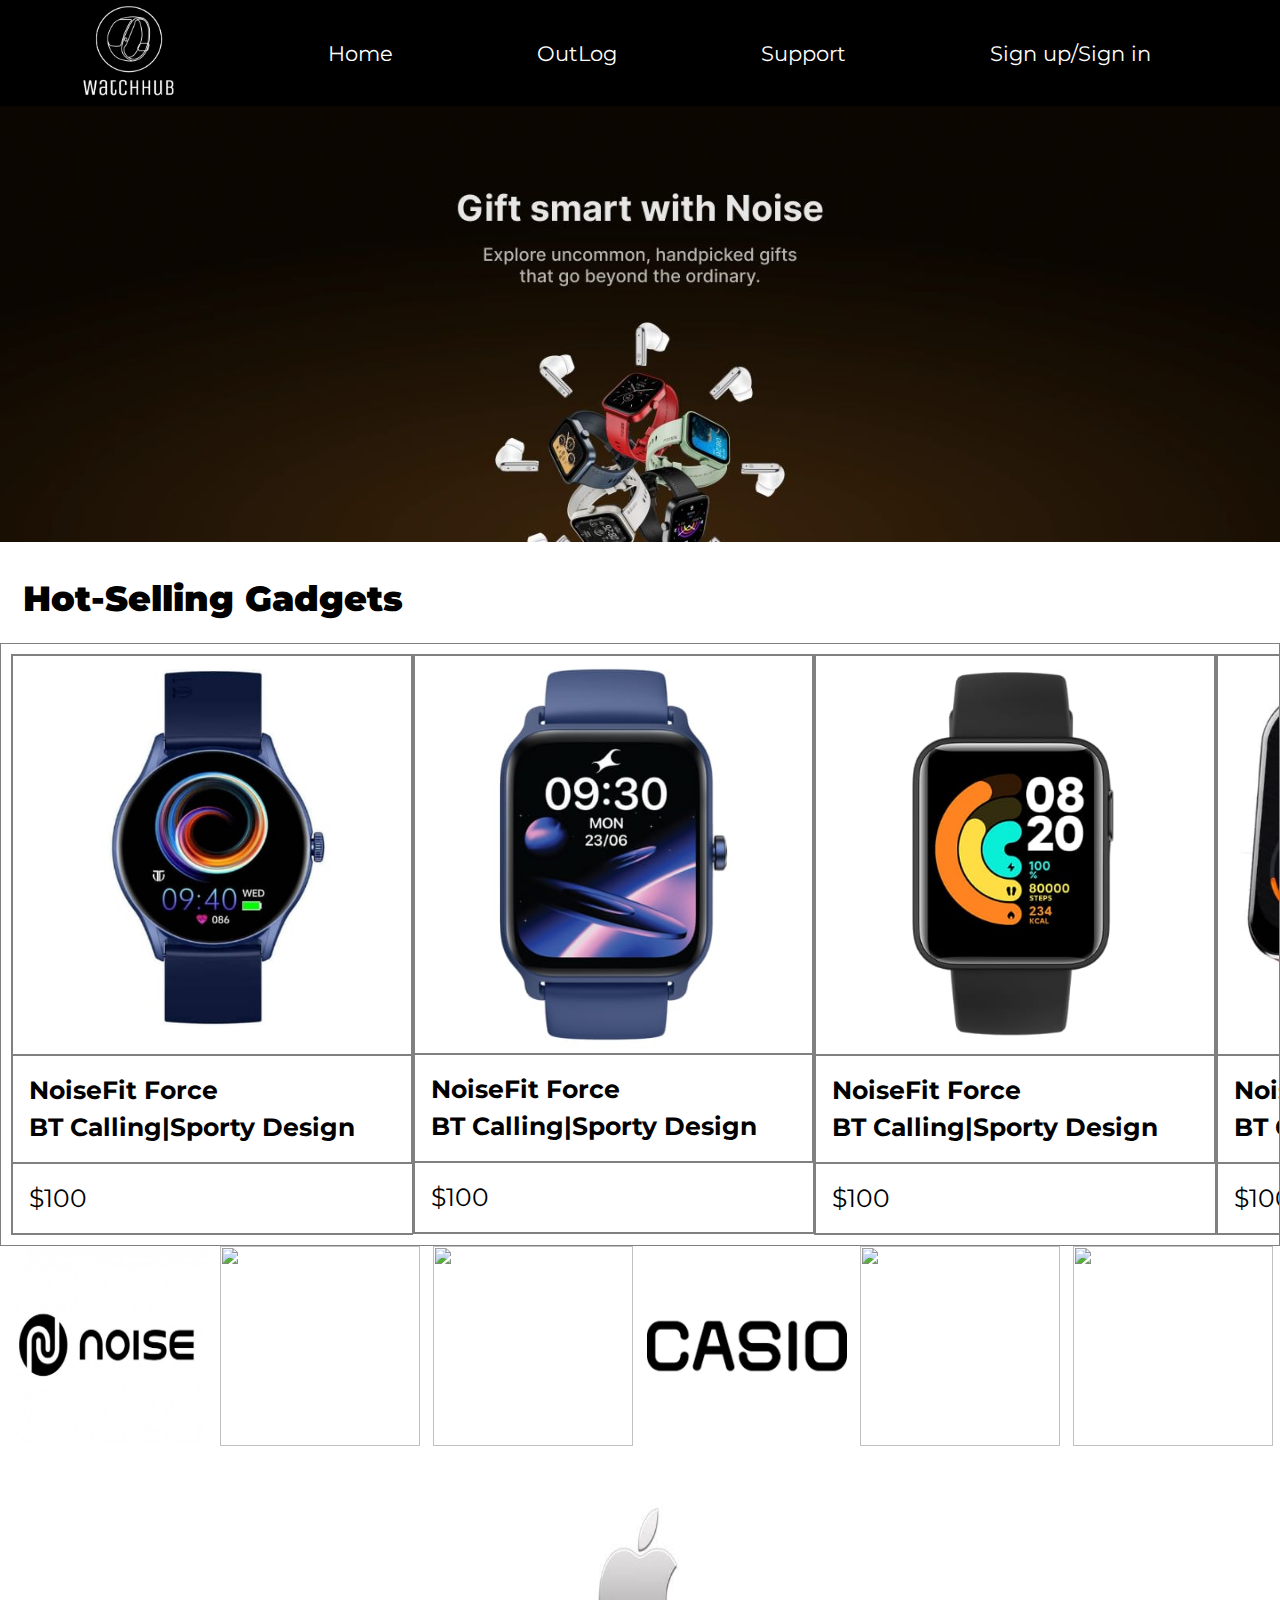
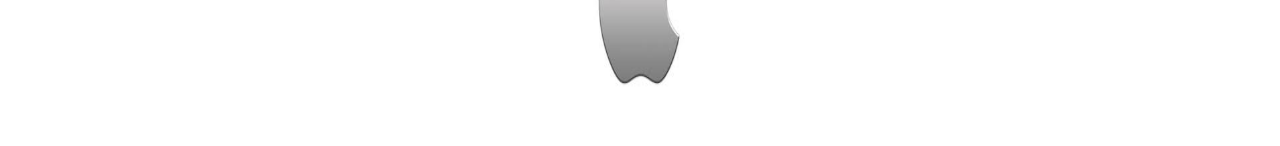
==== index.html @ 700406b1 "nav updated" ====
<!DOCTYPE html>
<html lang="en">

<head>
    <meta charset="UTF-8">
    <meta name="viewport" content="width=device-width, initial-scale=1.0">
    <title>WATCHHUB</title>
    <link rel="stylesheet" href="hub.css">
    <link rel="preconnect" href="https://fonts.googleapis.com">
    <link rel="preconnect" href="https://fonts.gstatic.com" crossorigin>
    <link href="https://fonts.googleapis.com/css2?family=Archivo+Black&family=Montserrat:wght@300&display=swap"
        rel="stylesheet">
    <link rel="preconnect" href="https://fonts.googleapis.com">
    <link rel="preconnect" href="https://fonts.gstatic.com" crossorigin>
    <link href="https://fonts.googleapis.com/css2?family=Archivo+Black&family=Montserrat:wght@300&display=swap"
        rel="stylesheet">
</head>

<body>
    <nav id="navbar">
        <div id="logo">
            <img src="logo.PNG" alt="">
        </div>
        <ul>
            <li class="item"><a href="">Home</a></li>
            <li class="item"><a href="">OutLog</a></li>
            <li class="item"><a href="">Support</a></li>
            <li class="item"><a href="">Sign up/Sign in</a></li>
        </ul>
    </nav>


    <div class="slides">
        <img src="slider3.jpg" alt="">
        <img src="slider1.jpg" alt="">
        <img src="slider2.jpg" alt="">
        <img src="slider4.jpg" alt="">
        <img src="slider5.jpeg" alt="">
    </div>
    <div class="heading">
        <strong>Hot-Selling Gadgets</strong>
    </div>

    <div class="grid">
        <div class="items">
            <img src="P1.jpeg" alt="">

            <div class="p">
                <h6 class="title">
                    NoiseFit Force <br>
                    BT Calling|Sporty Design </h6>
                <p class="price">
                    $100
                </p>

            </div>
        </div>

        <div class="items">
            <img src="P2.jpeg" alt="">
            <div class="p">
                <h6 class="title">
                    NoiseFit Force <br>
                    BT Calling|Sporty Design </h6>
                <p class="price">
                    $100
                </p>
            </div>
        </div>
        <div class="items">
            <img src="P3.jpeg" alt="">
            <div class="p">
                <h6 class="title">
                    NoiseFit Force <br>
                    BT Calling|Sporty Design </h6>
                <p class="price">
                    $100
                </p>
            </div>
        </div>
        <div class="items">
            <img src="P4.jpeg" alt="">
            <div class="p">
                <h6 class="title">
                    NoiseFit Force <br>
                    BT Calling|Sporty Design </h6>
                <p class="price">
                    $100
                </p>
            </div>
        </div>
        <div class="items">
            <img src="P5.jpeg" alt="">
            <div class="p">
                <h6 class="title">
                    NoiseFit Force <br>
                    BT Calling|Sporty Design </h6>
                <p class="price">
                    $100
                </p>
            </div>
        </div>
        <div class="items">
            <img src="P6.jpeg" alt="">
            <div class="p">
                <h6 class="title">
                    NoiseFit Force <br>
                    BT Calling|Sporty Design </h6>
                <p class="price">
                    $100
                </p>
            </div>
        </div>
        <div class="items">
            <img src="P7.jpeg" alt="">
            <div class="p">
                <h6 class="title">
                    NoiseFit Force <br>
                    BT Calling|Sporty Design </h6>
                <p class="price">
                    $100
                </p>
            </div>
        </div>
    </div>
    <!-- <div class="biblo">
        <img src="https://zeevector.com/wp-content/uploads/2021/02/Titan-Logo-PNG.png" alt="">
        <img src="https://cdn.freebiesupply.com/images/large/2x/apple-logo-transparent.png" alt="">
        <img src="https://upload.wikimedia.org/wikipedia/commons/b/b2/Fastrack_logo.png" alt="">
    </div> -->

    <div class="logo">
        <div class="company" id="logo1">  
            <img src="noise.png" alt="">
        </div>

        <div class="company" id="logo2">
            <img src="https://marksmendaily.com/wp-content/uploads/2023/02/Abhishek-MPL-3.png" alt="">
        </div>

        <div class="company" id="logo3">
            <img src="https://download.logo.wine/logo/Redmi/Redmi-Logo.wine.png" alt="">
        </div>

        <div class="company" id="logo4">
            <img src="casio.png" alt="">
        </div>

        <div class="company" id="logo5">
            <img src="https://download.logo.wine/logo/Redmi/Redmi-Logo.wine.png" alt="">
        </div>

        <div class="company" id="logo6">
            <img src="" alt="">
        </div>

        <div class="company" id="logo7">
            <img src="apple.jpeg" alt="">
        </div>

    </div>

    <!-- <div class="pro">
        <p>NoiseFit Force</p>
        <p>NoiseFit Force</p>
        <p>NoiseFit Force</p>
        <p>NoiseFit Force</p>
        <p>NoiseFit Force</p>
        <p>NoiseFit Force</p>
        <p>NoiseFit Force</p>
    </div> -->

    <script>
        let slideIndex = 0;
        const slides = document.querySelectorAll('.slides img');
        const totalSlides = slides.length;

        function showSlides() {
            slides.forEach((slide) => {
                slide.style.display = 'none';
            });
            slides[slideIndex].style.display = 'block';
        }

        function nextSlide() {
            if (slideIndex === totalSlides - 1) {
                slideIndex = 0;
            } else {
                slideIndex++;
            }
            showSlides();
        }
        showSlides(); // Show the first slide initially

        // Automatic slideshow
        setInterval(nextSlide, 5000); // Change slide every 5 seconds

    </script>
</body>

</html>
---- hub.css ----
* {
    margin: 0;
    padding: 0;
    font-family: 'Archivo Black', sans-serif;
    font-family: 'Montserrat', sans-serif;
    font-weight: large;
}

#navbar {
    display: flex;
    align-items: center;
}

#logo {
    margin: 0px 70px;
}

#logo img {
    height: 102px;
    margin: 0px 1px;
    /* filter: invert(); */
}

#navbar {
    position: relative;
    transform: translateX(-50% -50%);
}

#navbar ul {
    display: flex;
}

#navbar::before {
    content: " ";
    background-color: black;
    position: absolute;
    height: 100%;
    width: 100%;
    z-index: -1;
    /* opacity: 0.9; */

}

#navbar ul li {
    list-style: none;
    font-size: 1.3rem;
}

#navbar ul li a {
    position: relative;
    display: block;
    color: white;
    padding: 9px 72px;
    /* border-radius: 20px; */
    text-decoration: none;
}

#navbar ul li a:hover {
    /* background-color: white;
    color: black; */
    color: rgb(255, 255, 0);
    transition: 0.9s;
}

#navbar ul li a:after {
    content: '';
    position: absolute;
    left: 50%;
    bottom: 0;
    transform: translateX(-50%) scaleX(0);
    -webkit-transform: translateX(-50%) scaleX(0);
    -webkit-transform-origin: 50% 50%;
    transform-origin: 50% 50%;
    width: 100%;
    height: 2px;
    background-color: rgba(255, 255, 255, 0.9);
    -webkit-transition: transform 250ms;
    transition: transform 250ms;
}

#navbar ul li a:hover:after {
    -webkit-transform: translateX(-50%) scaleX(1);
    transform: translateX(-50%) scaleX(1);
}

.slider {
    display: flex;
}

/* .slider img {
    height: 100%;
    width: 100%;
} */
.slider::before {
    content: " ";
    position: absolute;
    z-index: -1;
    opacity: 0.5;
}

.slides img {
    width: 100%;
    height: 100%;
}

.grid {
    border: 1px solid gray;
    display: grid;
    align-items: center;
    grid-auto-flow: column;
    /* grid-auto-rows: 25%; */
    /* grid-template-columns: unset;
    grid-template-rows: unset; */
    overflow: scroll;
    grid-template-columns: 402px 401px 402px 402px 401px 402px 402px;
    /* background-color: rgb(251 242 242); */
    /* gap: 50px 100px; */
    padding: 10px;
}

.items {
    border: 1px solid gray;
    display: flex;
    flex-direction: column;

}

.items img {
    border: 1px solid gray;
}

.heading {
    font-family: 'Archivo Black', sans-serif;
    font-size: 35px;
    font-weight: 700;
    /* border: 1px solid gray; */
    padding: 23px;
    margin-top: 12px;
}

.title {
    font-weight: bolder;
    font-size: 25px;
    padding: 16px;
    border: 1px solid gray;
}

.price {
    width: 100%;
    border: 1px solid gray;
    padding: 16px;
}

.p {
    position: relative;
    font-weight: 600px;
    font-size: 25px;
    line-height: 37px;
    color: rgb(0, 0, 0);
    text-overflow: ellipsis;
    overflow: hidden;
    margin: 0px;
    width: 100%;

}

.company {
    height: 200px;
    width: 200px;
 

}

.logo {
    flex-wrap: wrap;
    height: 500px;
    display: flex;
    justify-content: space-around;
}
.company img{
   height: 200px;
   width: 200px;
}

/* #logo1 {
    background-image: url('noise.png');
}

#logo2 {
    background-image: url('https://marksmendaily.com/wp-content/uploads/2023/02/Abhishek-MPL-3.png');
}

#logo3 {
    background-image: url("https://download.logo.wine/logo/Redmi/Redmi-Logo.wine.png");
}

#logo4 {
    background-image: url("https://download.logo.wine/logo/Redmi/Redmi-Logo.wine.png");
}

#logo5 {
    background-image: url("https://download.logo.wine/logo/Redmi/Redmi-Logo.wine.png");
}

#logo6 {
    background-image: url("https://download.logo.wine/logo/Redmi/Redmi-Logo.wine.png");
}

#logo7 {
    background-image: url("https://download.logo.wine/logo/Redmi/Redmi-Logo.wine.png");
}

#logo1,#logo2,#logo3,#logo4,#logo5,#logo6,#logo7{
    background-size: cover;
    
} */
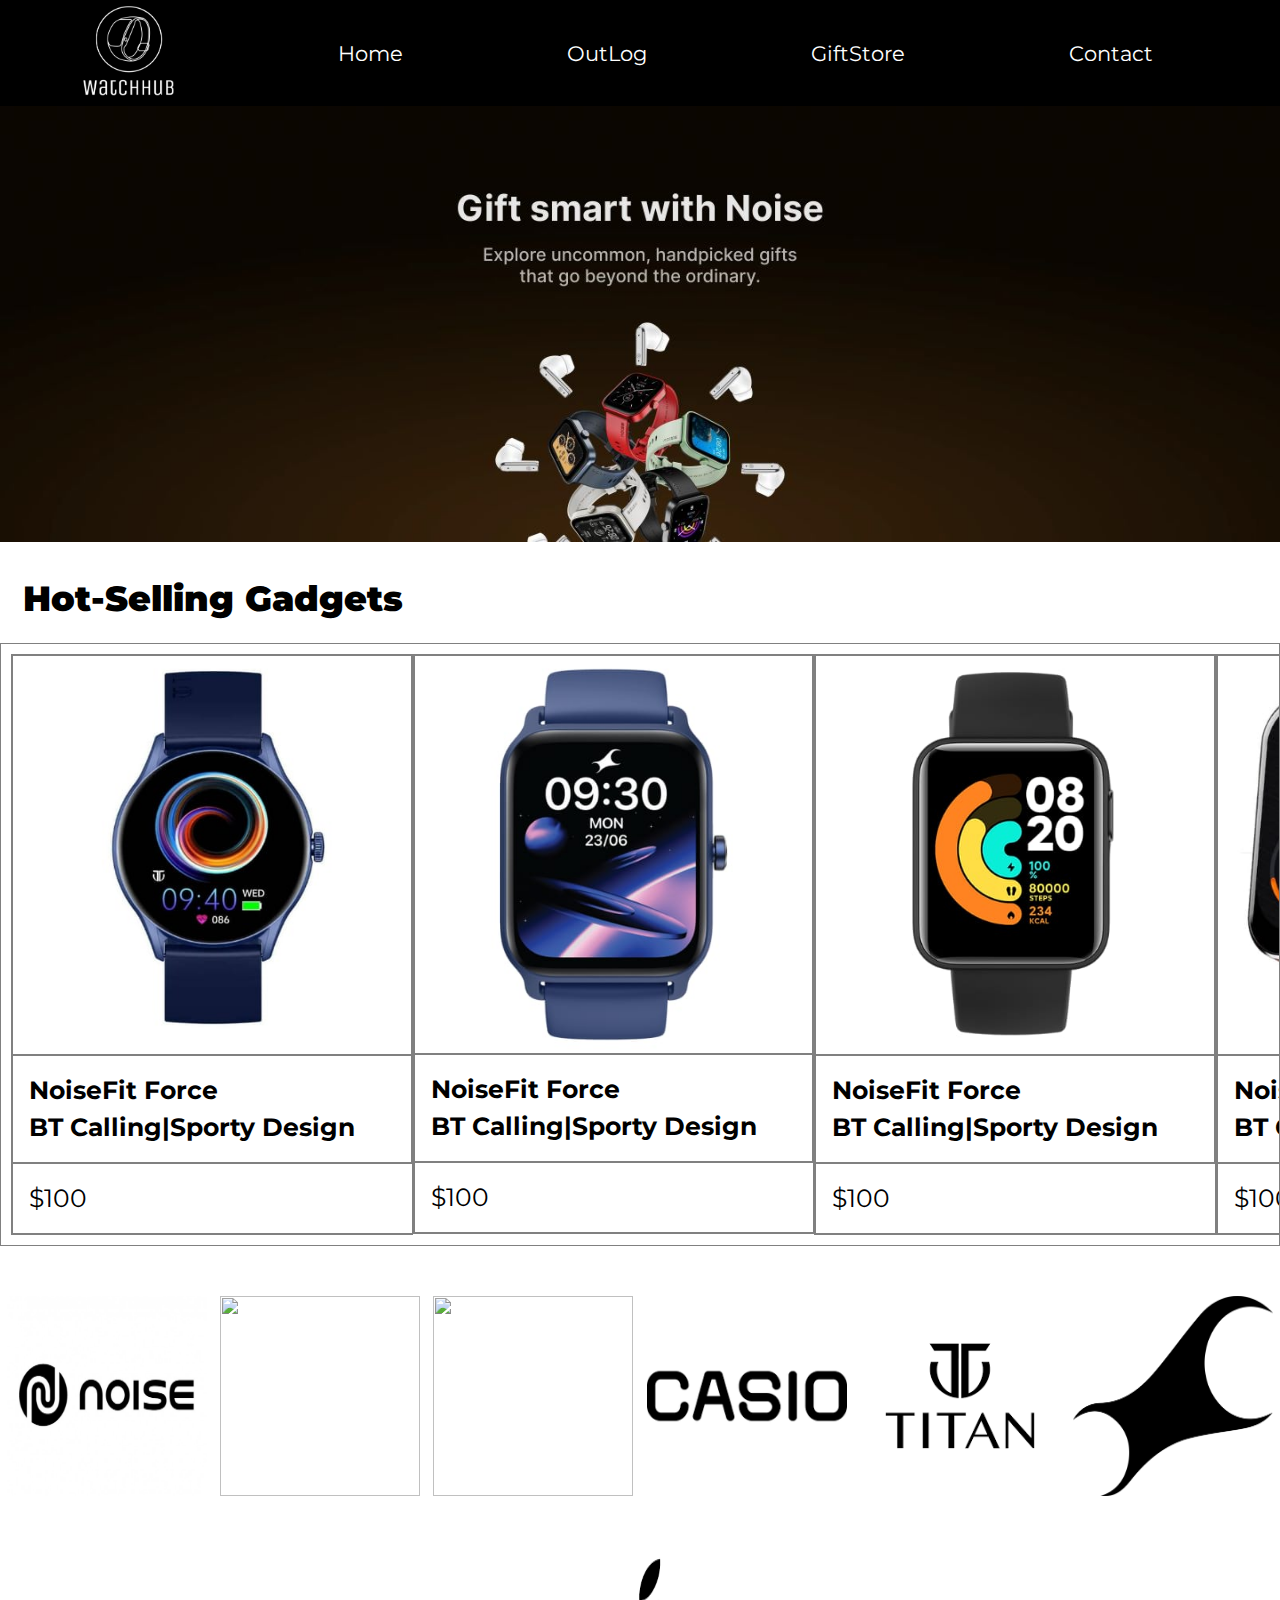
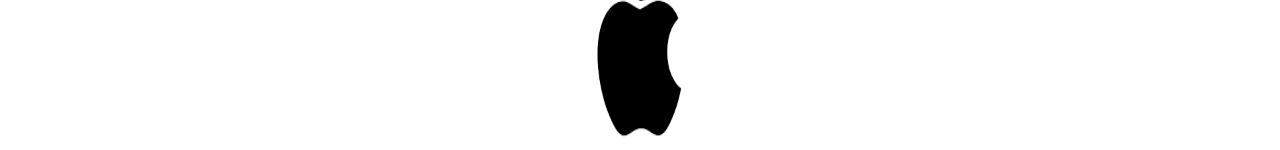
==== commit 69bd76eb: "hidden the scroller" ====
--- a/index.html
+++ b/index.html
@@ -24,8 +24,9 @@
         <ul>
             <li class="item"><a href="">Home</a></li>
             <li class="item"><a href="">OutLog</a></li>
-            <li class="item"><a href="">Support</a></li>
-            <li class="item"><a href="">Sign up/Sign in</a></li>
+            <li class="item"><a href="">GiftStore</a></li>
+            <li class="item"><a href="">Contact</a></li>
+            <li class="item"><a href="">Service</a></li>
         </ul>
     </nav>
 
@@ -147,15 +148,15 @@
         </div>
 
         <div class="company" id="logo5">
-            <img src="https://download.logo.wine/logo/Redmi/Redmi-Logo.wine.png" alt="">
+            <img src="TITAN.png" alt="">
         </div>
 
         <div class="company" id="logo6">
-            <img src="" alt="">
+            <img src="fastrack.png" alt="">
         </div>
 
         <div class="company" id="logo7">
-            <img src="apple.jpeg" alt="">
+            <img src="apple.png" alt="">
         </div>
 
     </div>
--- a/hub.css
+++ b/hub.css
@@ -50,8 +50,8 @@
     position: relative;
     display: block;
     color: white;
-    padding: 9px 72px;
-    /* border-radius: 20px; */
+    padding: 9px 82px;
+    border-radius: 20px;
     text-decoration: none;
 }
 
@@ -117,6 +117,9 @@
     /* gap: 50px 100px; */
     padding: 10px;
 }
+.grid::-webkit-scrollbar {
+    display: none;
+}
 
 .items {
     border: 1px solid gray;
@@ -167,7 +170,7 @@
 .company {
     height: 200px;
     width: 200px;
- 
+    margin-top: 50px;
 
 }
 
@@ -181,7 +184,10 @@
    height: 200px;
    width: 200px;
 }
-
+/* #logo6{
+    width: 50px;
+    height: 50px;
+} */
 /* #logo1 {
     background-image: url('noise.png');
 }
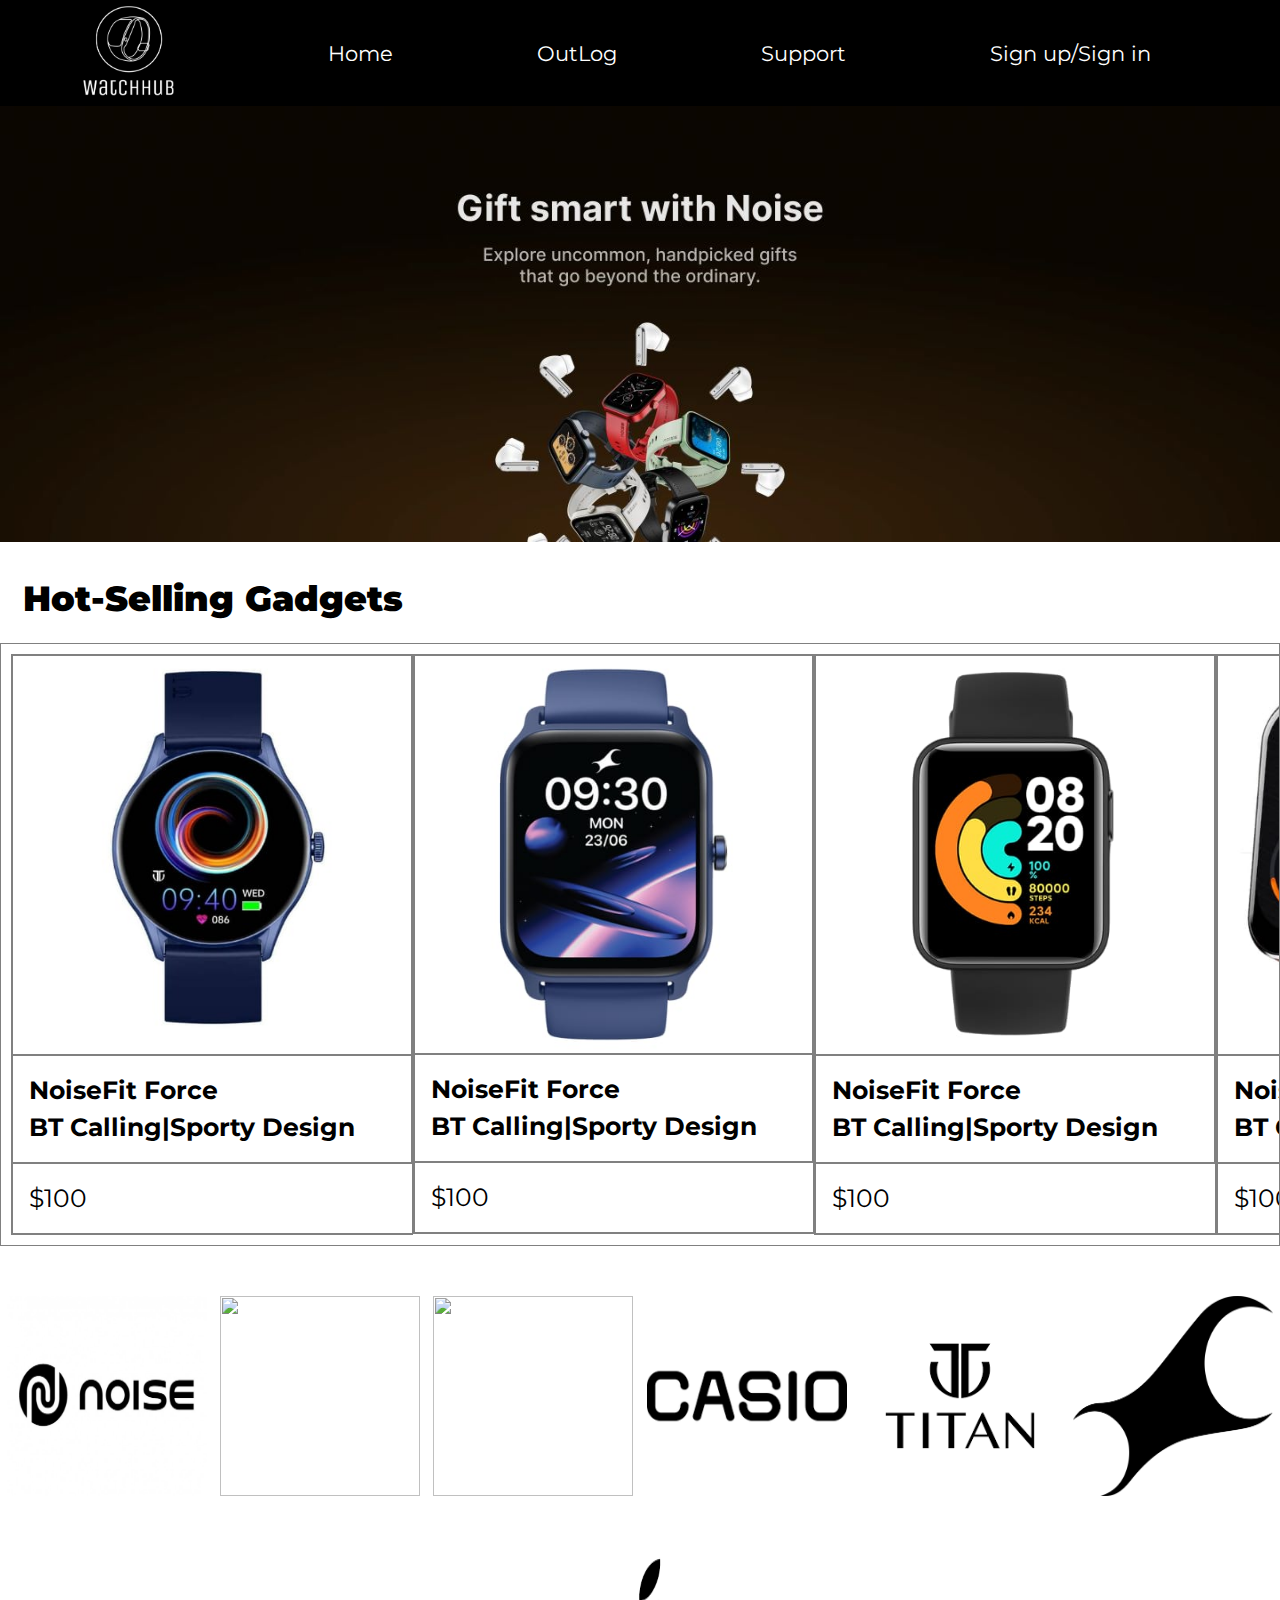
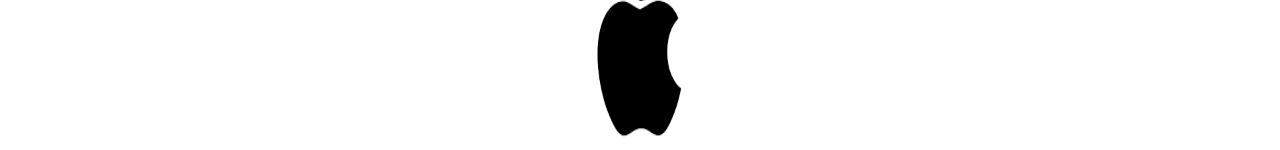
==== commit 621a123f: "Merge branch 'main' of https://github.com/shr1vani/watchub" ====
--- a/index.html
+++ b/index.html
@@ -24,9 +24,8 @@
         <ul>
             <li class="item"><a href="">Home</a></li>
             <li class="item"><a href="">OutLog</a></li>
-            <li class="item"><a href="">GiftStore</a></li>
-            <li class="item"><a href="">Contact</a></li>
-            <li class="item"><a href="">Service</a></li>
+            <li class="item"><a href="">Support</a></li>
+            <li class="item"><a href="">Sign up/Sign in</a></li>
         </ul>
     </nav>
 
--- a/hub.css
+++ b/hub.css
@@ -50,8 +50,8 @@
     position: relative;
     display: block;
     color: white;
-    padding: 9px 82px;
-    border-radius: 20px;
+    padding: 9px 72px;
+    /* border-radius: 20px; */
     text-decoration: none;
 }
 
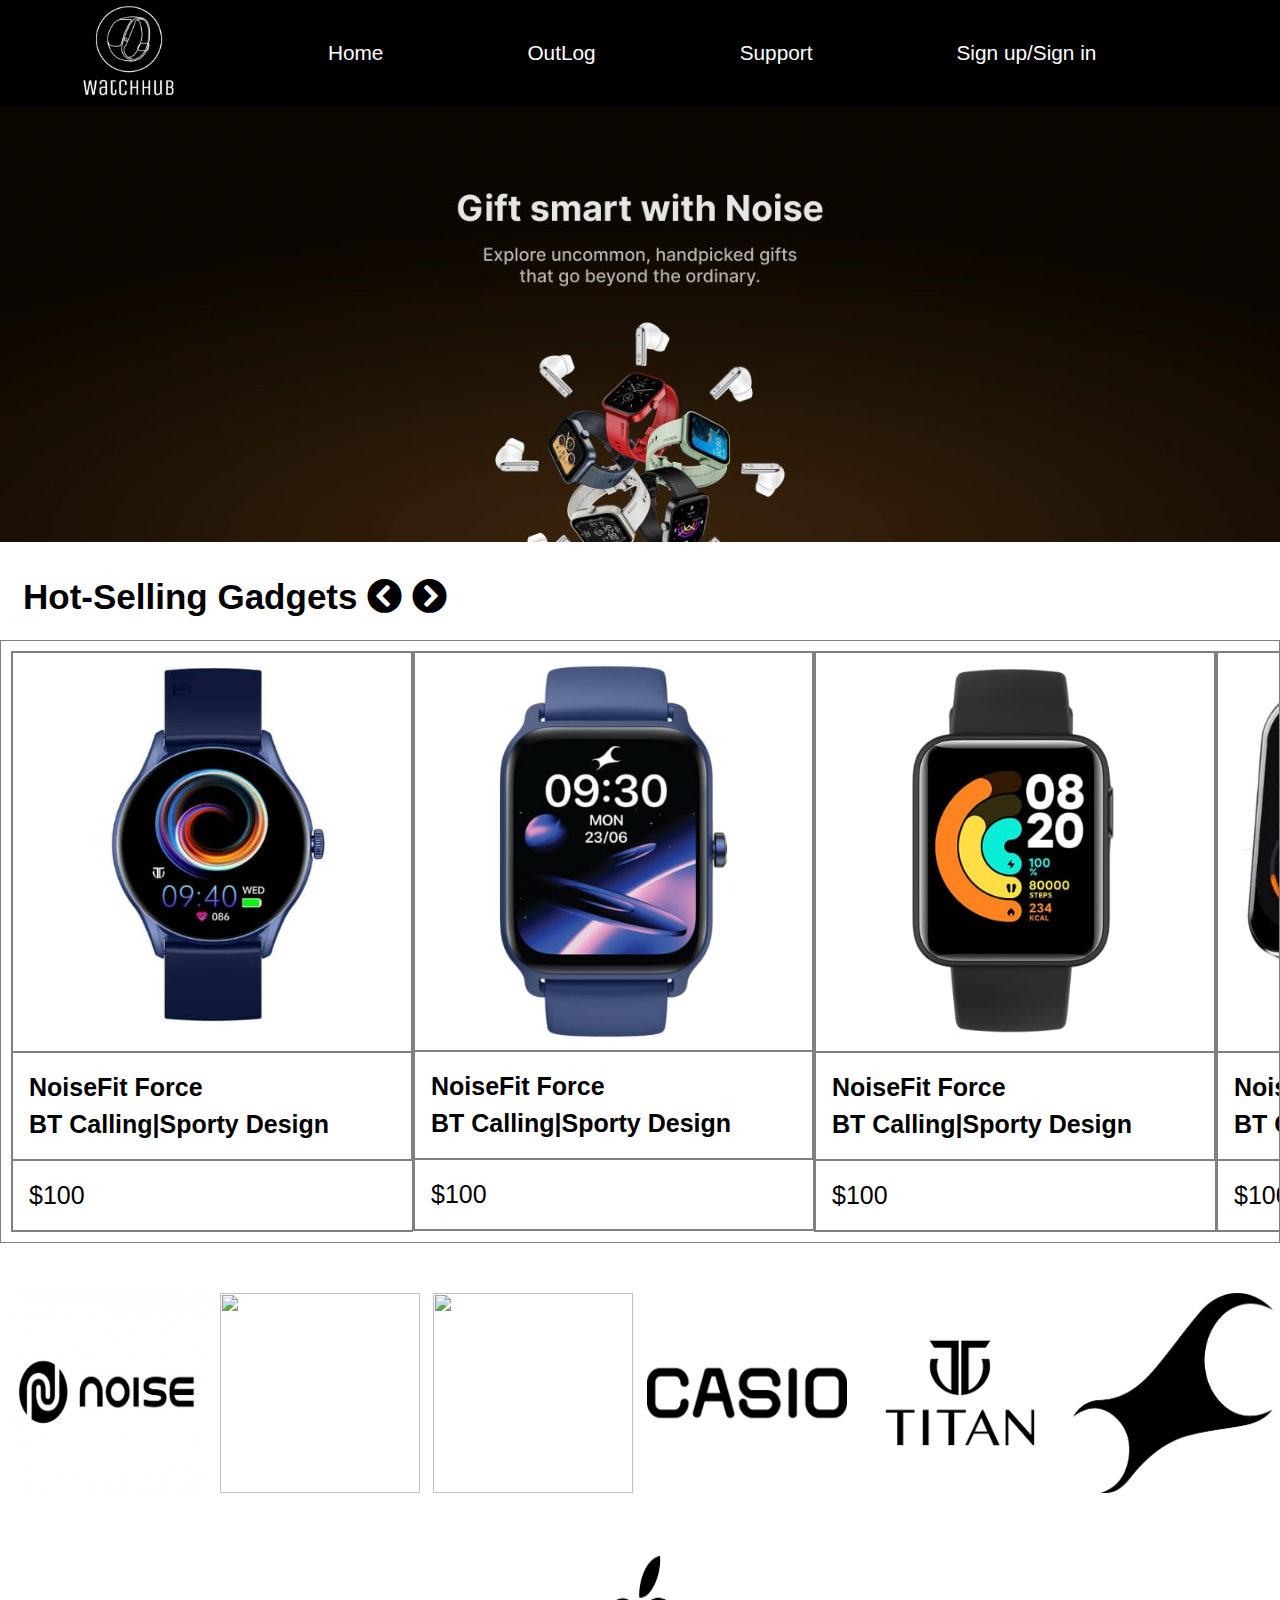
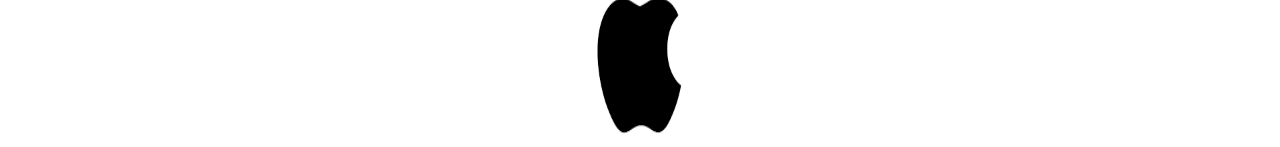
==== commit 9cbbef5b: "button scroll" ====
--- a/index.html
+++ b/index.html
@@ -6,14 +6,7 @@
     <meta name="viewport" content="width=device-width, initial-scale=1.0">
     <title>WATCHHUB</title>
     <link rel="stylesheet" href="hub.css">
-    <link rel="preconnect" href="https://fonts.googleapis.com">
-    <link rel="preconnect" href="https://fonts.gstatic.com" crossorigin>
-    <link href="https://fonts.googleapis.com/css2?family=Archivo+Black&family=Montserrat:wght@300&display=swap"
-        rel="stylesheet">
-    <link rel="preconnect" href="https://fonts.googleapis.com">
-    <link rel="preconnect" href="https://fonts.gstatic.com" crossorigin>
-    <link href="https://fonts.googleapis.com/css2?family=Archivo+Black&family=Montserrat:wght@300&display=swap"
-        rel="stylesheet">
+        <link rel="stylesheet" href="https://cdnjs.cloudflare.com/ajax/libs/font-awesome/5.15.1/css/all.min.css">
 </head>
 
 <body>
@@ -39,9 +32,12 @@
     </div>
     <div class="heading">
         <strong>Hot-Selling Gadgets</strong>
-    </div>
-
-    <div class="grid">
+        <i class="fas fa-chevron-circle-left" onmousedown="fun1()"></i>
+        <!-- <img src="https://www.freeiconspng.com/thumbs/arrow-icon/arrow-icon--myiconfinder-23.png" alt=""> -->
+        <i class="fas fa-chevron-circle-right" onmousedown="fun2()"></i>
+    </div>
+
+    <div class="grid" id="scroll" style="overflow: scroll;">
         <div class="items">
             <img src="P1.jpeg" alt="">
 
@@ -131,11 +127,16 @@
 
     <div class="logo">
         <div class="company" id="logo1">  
-            <img src="noise.png" alt="">
+           
+            <a href="https://www.gonoise.com">
+                <img src="noise.png" alt="">
+            </a>
         </div>
 
         <div class="company" id="logo2">
+            <a href="http://">
             <img src="https://marksmendaily.com/wp-content/uploads/2023/02/Abhishek-MPL-3.png" alt="">
+        </a>
         </div>
 
         <div class="company" id="logo3">
@@ -194,7 +195,14 @@
 
         // Automatic slideshow
         setInterval(nextSlide, 5000); // Change slide every 5 seconds
-
+       
+        function fun1(){
+            document.getElementById('scroll').scrollLeft-=300;
+        }
+
+        function fun2(){
+            document.getElementById('scroll').scrollLeft+=300;
+        }
     </script>
 </body>
 
--- a/hub.css
+++ b/hub.css
@@ -6,11 +6,6 @@
     font-weight: large;
 }
 
-#navbar {
-    display: flex;
-    align-items: center;
-}
-
 #logo {
     margin: 0px 70px;
 }
@@ -22,7 +17,11 @@
 }
 
 #navbar {
-    position: relative;
+    display: flex;
+    align-items: center;
+    position: sticky;
+    top: 0px;
+    z-index: 1;
     transform: translateX(-50% -50%);
 }
 
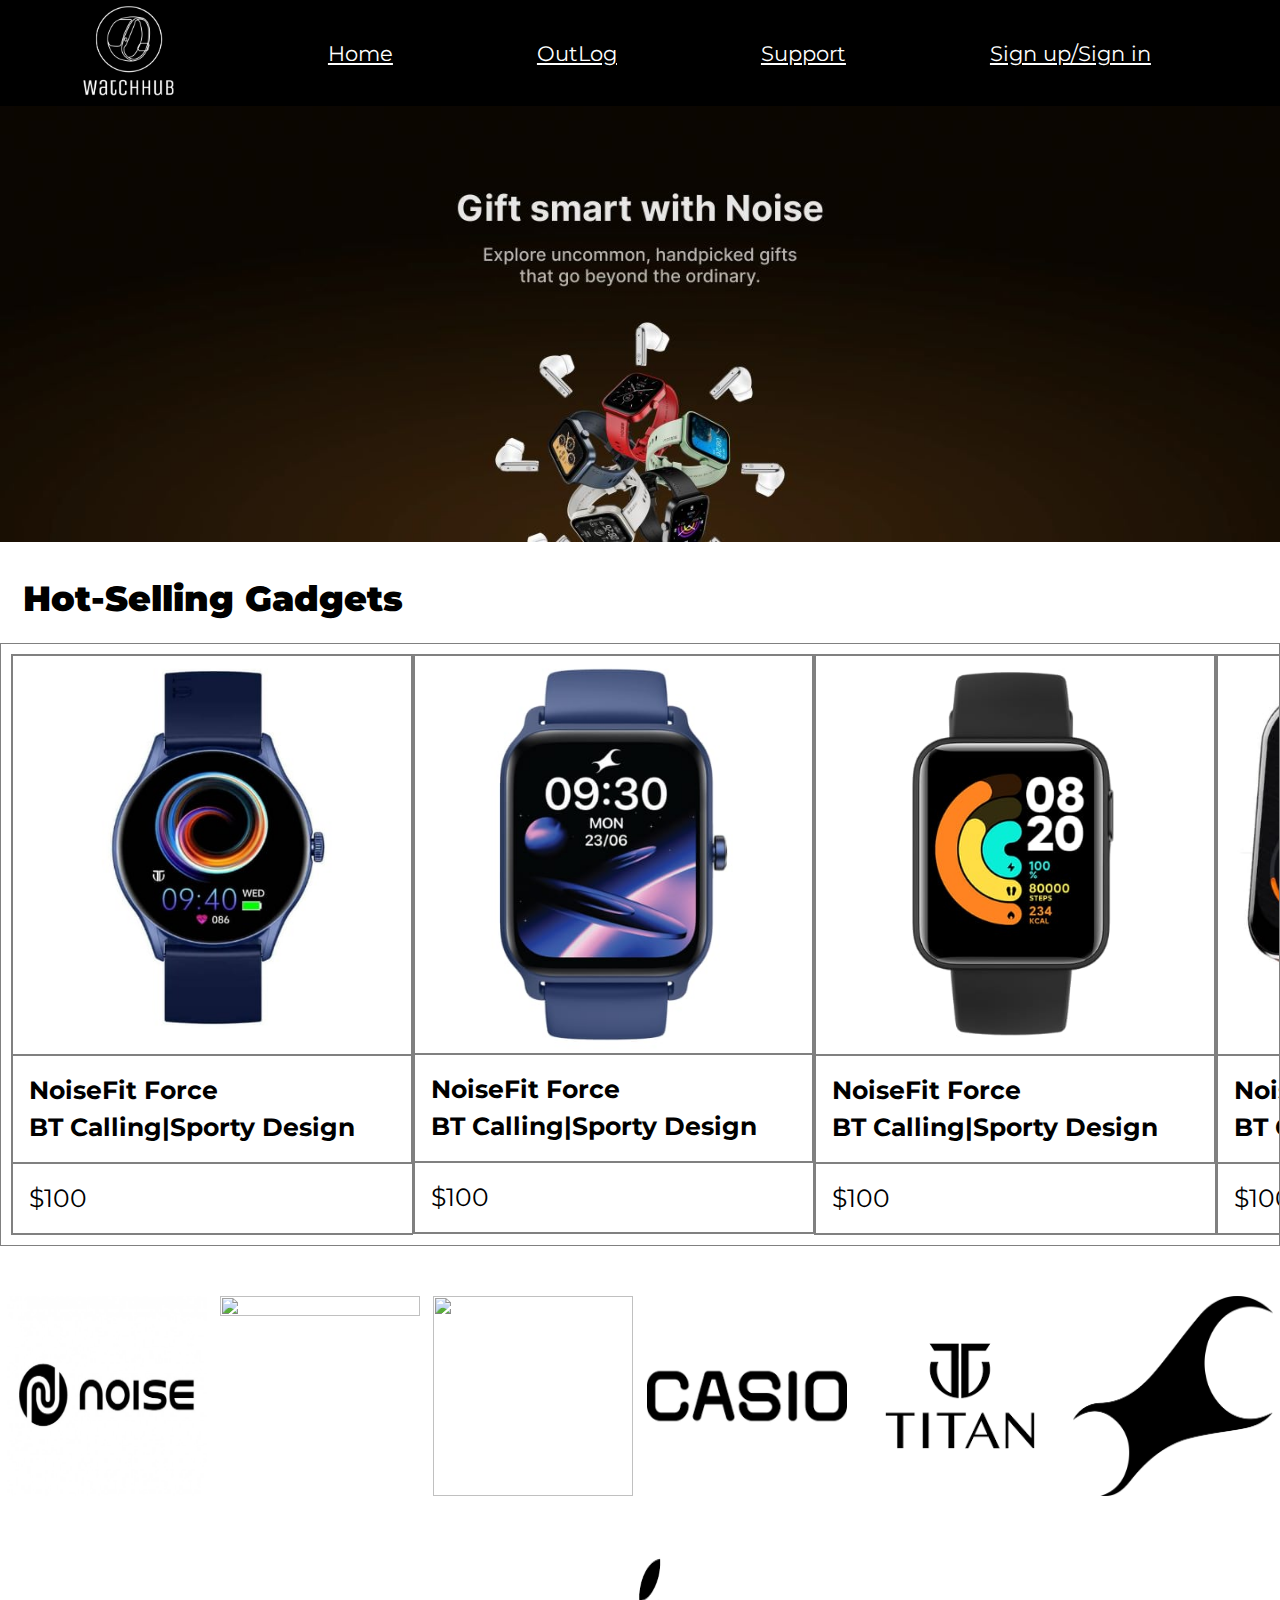
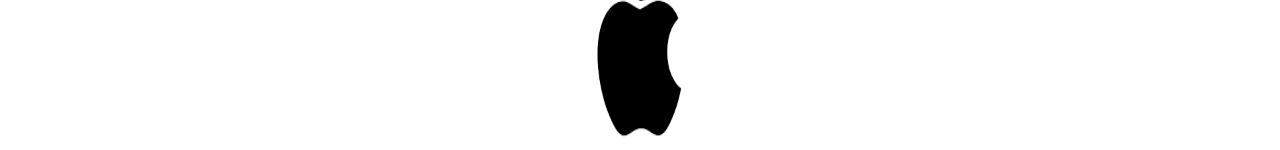
==== commit 5bc88701: "support added" ====
--- a/index.html
+++ b/index.html
@@ -6,7 +6,14 @@
     <meta name="viewport" content="width=device-width, initial-scale=1.0">
     <title>WATCHHUB</title>
     <link rel="stylesheet" href="hub.css">
-        <link rel="stylesheet" href="https://cdnjs.cloudflare.com/ajax/libs/font-awesome/5.15.1/css/all.min.css">
+    <link rel="preconnect" href="https://fonts.googleapis.com">
+    <link rel="preconnect" href="https://fonts.gstatic.com" crossorigin>
+    <link href="https://fonts.googleapis.com/css2?family=Archivo+Black&family=Montserrat:wght@300&display=swap"
+        rel="stylesheet">
+    <link rel="preconnect" href="https://fonts.googleapis.com">
+    <link rel="preconnect" href="https://fonts.gstatic.com" crossorigin>
+    <link href="https://fonts.googleapis.com/css2?family=Archivo+Black&family=Montserrat:wght@300&display=swap"
+        rel="stylesheet">
 </head>
 
 <body>
@@ -17,7 +24,7 @@
         <ul>
             <li class="item"><a href="">Home</a></li>
             <li class="item"><a href="">OutLog</a></li>
-            <li class="item"><a href="">Support</a></li>
+            <li class="item"><a href="support.html">Support</a></li>
             <li class="item"><a href="">Sign up/Sign in</a></li>
         </ul>
     </nav>
@@ -32,12 +39,9 @@
     </div>
     <div class="heading">
         <strong>Hot-Selling Gadgets</strong>
-        <i class="fas fa-chevron-circle-left" onmousedown="fun1()"></i>
-        <!-- <img src="https://www.freeiconspng.com/thumbs/arrow-icon/arrow-icon--myiconfinder-23.png" alt=""> -->
-        <i class="fas fa-chevron-circle-right" onmousedown="fun2()"></i>
-    </div>
-
-    <div class="grid" id="scroll" style="overflow: scroll;">
+    </div>
+
+    <div class="grid">
         <div class="items">
             <img src="P1.jpeg" alt="">
 
@@ -127,16 +131,11 @@
 
     <div class="logo">
         <div class="company" id="logo1">  
-           
-            <a href="https://www.gonoise.com">
-                <img src="noise.png" alt="">
-            </a>
+            <img src="noise.png" alt="">
         </div>
 
         <div class="company" id="logo2">
-            <a href="http://">
             <img src="https://marksmendaily.com/wp-content/uploads/2023/02/Abhishek-MPL-3.png" alt="">
-        </a>
         </div>
 
         <div class="company" id="logo3">
@@ -160,6 +159,7 @@
         </div>
 
     </div>
+    
 
     <!-- <div class="pro">
         <p>NoiseFit Force</p>
@@ -195,14 +195,7 @@
 
         // Automatic slideshow
         setInterval(nextSlide, 5000); // Change slide every 5 seconds
-       
-        function fun1(){
-            document.getElementById('scroll').scrollLeft-=300;
-        }
-
-        function fun2(){
-            document.getElementById('scroll').scrollLeft+=300;
-        }
+
     </script>
 </body>
 
--- a/hub.css
+++ b/hub.css
@@ -6,6 +6,11 @@
     font-weight: large;
 }
 
+#navbar {
+    display: flex;
+    align-items: center;
+}
+
 #logo {
     margin: 0px 70px;
 }
@@ -17,11 +22,7 @@
 }
 
 #navbar {
-    display: flex;
-    align-items: center;
-    position: sticky;
-    top: 0px;
-    z-index: 1;
+    position: relative;
     transform: translateX(-50% -50%);
 }
 
@@ -50,8 +51,7 @@
     display: block;
     color: white;
     padding: 9px 72px;
-    /* border-radius: 20px; */
-    text-decoration: none;
+    
 }
 
 #navbar ul li a:hover {
@@ -175,13 +175,28 @@
 
 .logo {
     flex-wrap: wrap;
-    height: 500px;
+    height: 200px;
     display: flex;
     justify-content: space-around;
+    
+}
+#logo2{
+   
+    height: fit-content;
+    
 }
 .company img{
-   height: 200px;
-   width: 200px;
+   height: inherit;
+   width: inherit;
+}
+.support_features{
+    display: flex;
+    align-items: center;
+justify-content: space-around;
+}
+.items_of_support{
+    border:2px solid black;
+    flex-direction: column;
 }
 /* #logo6{
     width: 50px;
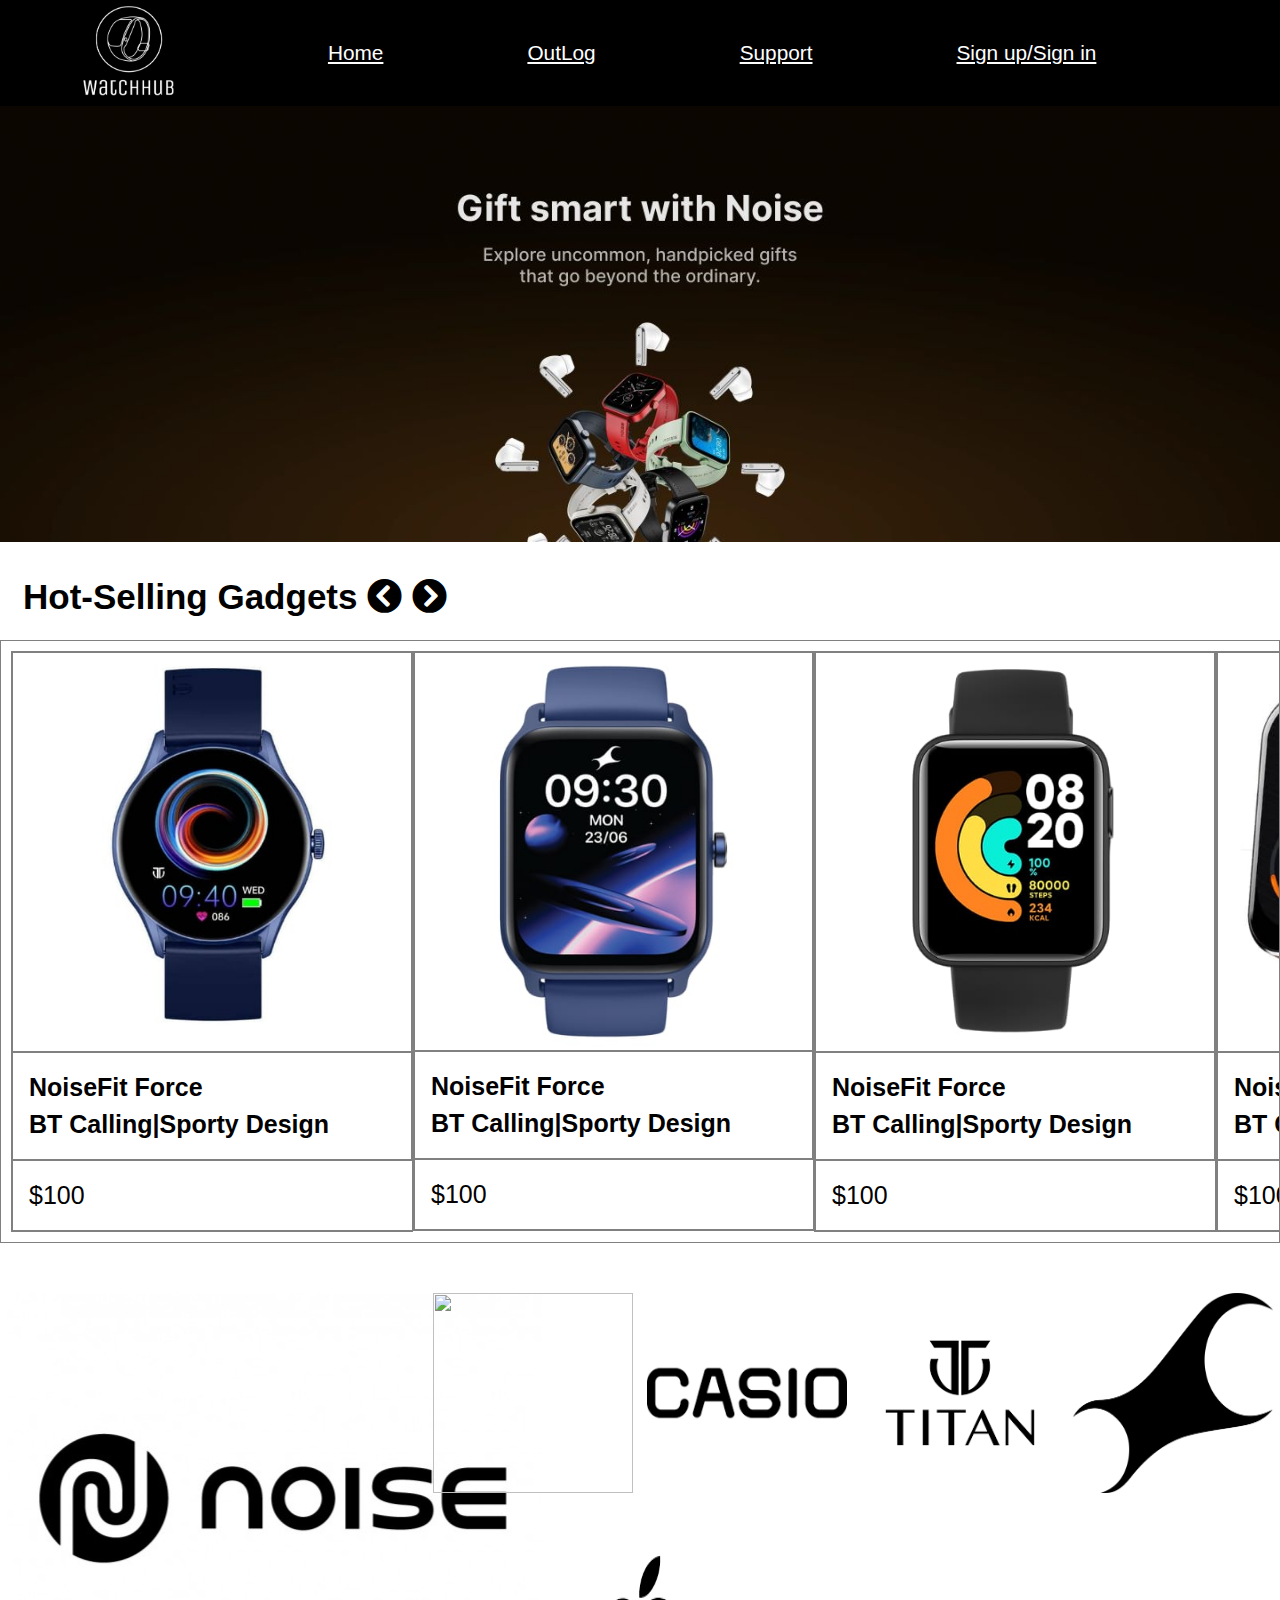
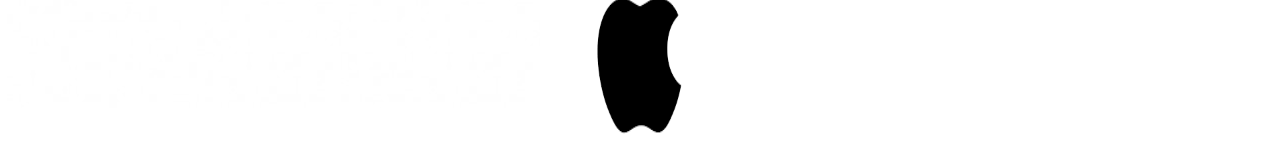
==== commit 5afcc945: "Merge branch 'main' of https://github.com/shr1vani/watchub" ====
--- a/index.html
+++ b/index.html
@@ -6,14 +6,7 @@
     <meta name="viewport" content="width=device-width, initial-scale=1.0">
     <title>WATCHHUB</title>
     <link rel="stylesheet" href="hub.css">
-    <link rel="preconnect" href="https://fonts.googleapis.com">
-    <link rel="preconnect" href="https://fonts.gstatic.com" crossorigin>
-    <link href="https://fonts.googleapis.com/css2?family=Archivo+Black&family=Montserrat:wght@300&display=swap"
-        rel="stylesheet">
-    <link rel="preconnect" href="https://fonts.googleapis.com">
-    <link rel="preconnect" href="https://fonts.gstatic.com" crossorigin>
-    <link href="https://fonts.googleapis.com/css2?family=Archivo+Black&family=Montserrat:wght@300&display=swap"
-        rel="stylesheet">
+        <link rel="stylesheet" href="https://cdnjs.cloudflare.com/ajax/libs/font-awesome/5.15.1/css/all.min.css">
 </head>
 
 <body>
@@ -39,9 +32,12 @@
     </div>
     <div class="heading">
         <strong>Hot-Selling Gadgets</strong>
-    </div>
-
-    <div class="grid">
+        <i class="fas fa-chevron-circle-left" onmousedown="fun1()"></i>
+        <!-- <img src="https://www.freeiconspng.com/thumbs/arrow-icon/arrow-icon--myiconfinder-23.png" alt=""> -->
+        <i class="fas fa-chevron-circle-right" onmousedown="fun2()"></i>
+    </div>
+
+    <div class="grid" id="scroll" style="overflow: scroll;">
         <div class="items">
             <img src="P1.jpeg" alt="">
 
@@ -131,11 +127,16 @@
 
     <div class="logo">
         <div class="company" id="logo1">  
-            <img src="noise.png" alt="">
+           
+            <a href="https://www.gonoise.com">
+                <img src="noise.png" alt="">
+            </a>
         </div>
 
         <div class="company" id="logo2">
+            <a href="http://">
             <img src="https://marksmendaily.com/wp-content/uploads/2023/02/Abhishek-MPL-3.png" alt="">
+        </a>
         </div>
 
         <div class="company" id="logo3">
@@ -195,7 +196,14 @@
 
         // Automatic slideshow
         setInterval(nextSlide, 5000); // Change slide every 5 seconds
-
+       
+        function fun1(){
+            document.getElementById('scroll').scrollLeft-=300;
+        }
+
+        function fun2(){
+            document.getElementById('scroll').scrollLeft+=300;
+        }
     </script>
 </body>
 
--- a/hub.css
+++ b/hub.css
@@ -6,11 +6,6 @@
     font-weight: large;
 }
 
-#navbar {
-    display: flex;
-    align-items: center;
-}
-
 #logo {
     margin: 0px 70px;
 }
@@ -22,7 +17,11 @@
 }
 
 #navbar {
-    position: relative;
+    display: flex;
+    align-items: center;
+    position: sticky;
+    top: 0px;
+    z-index: 1;
     transform: translateX(-50% -50%);
 }
 
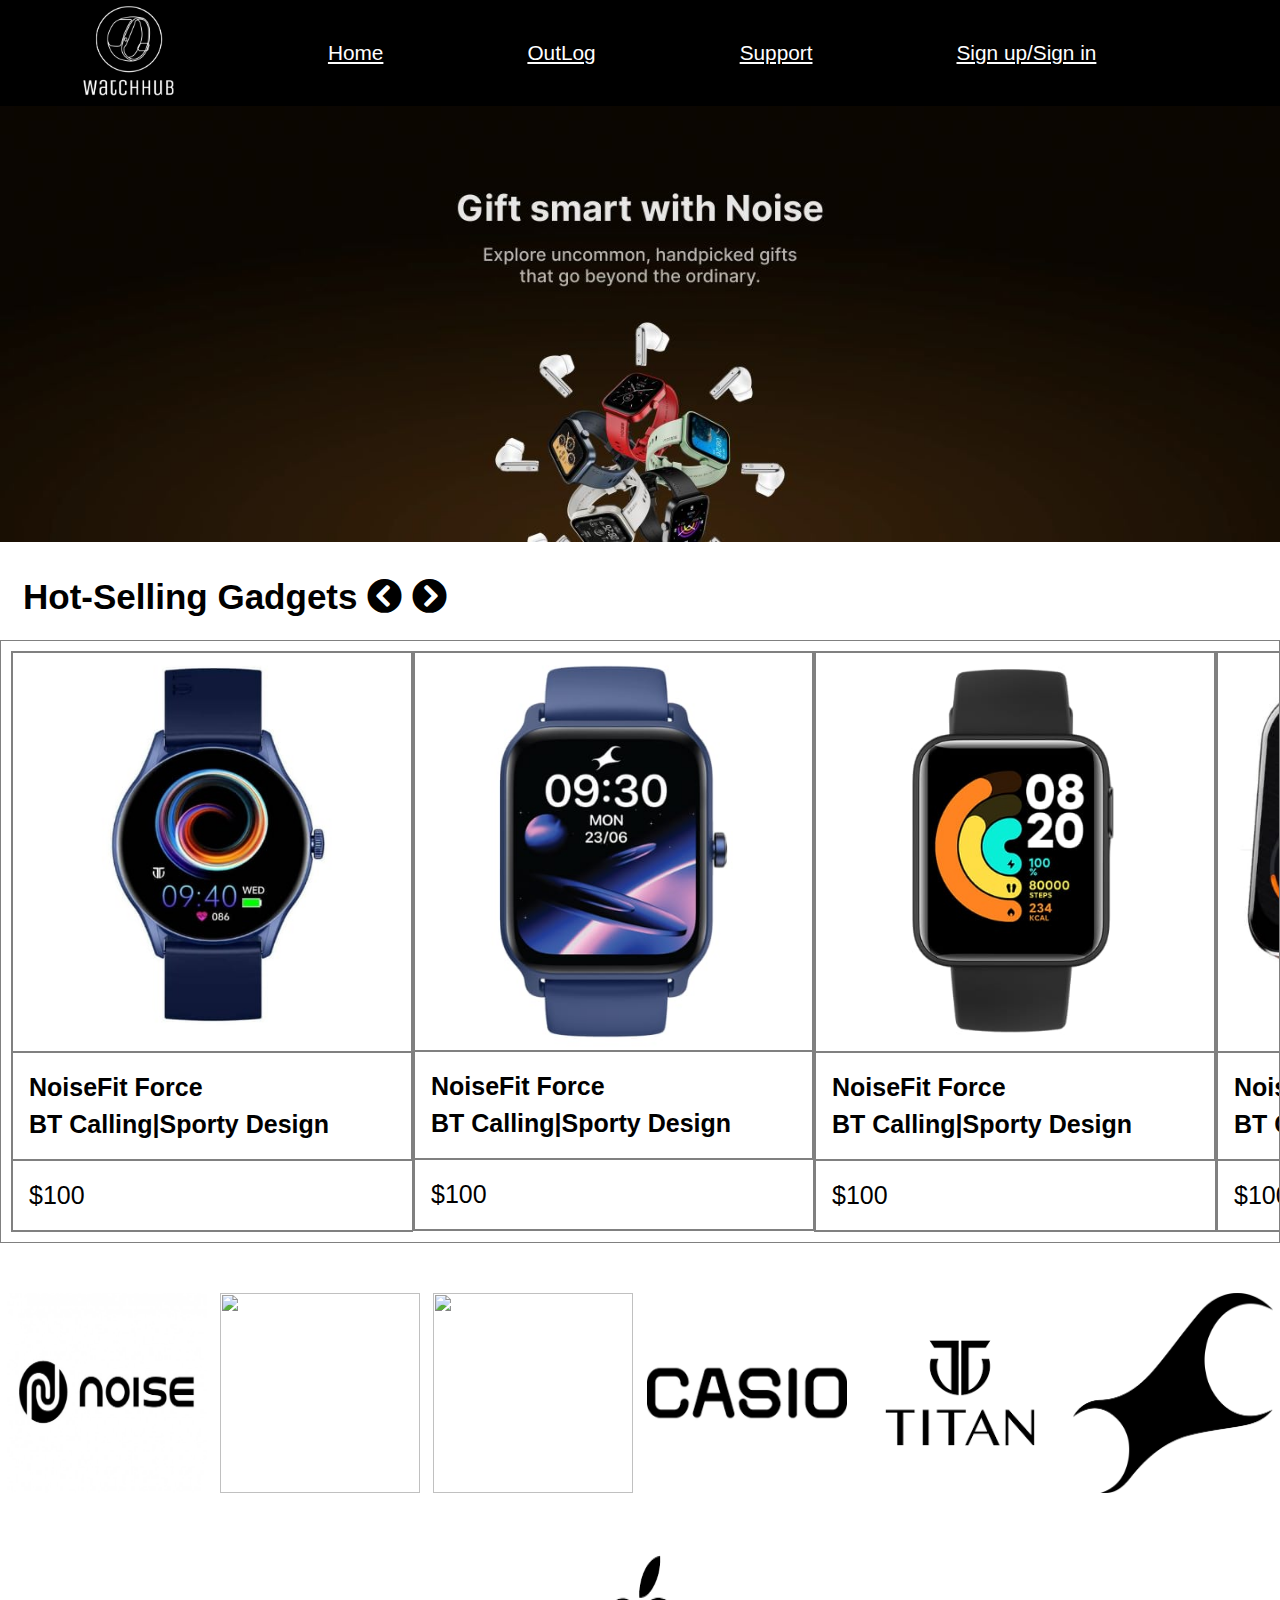
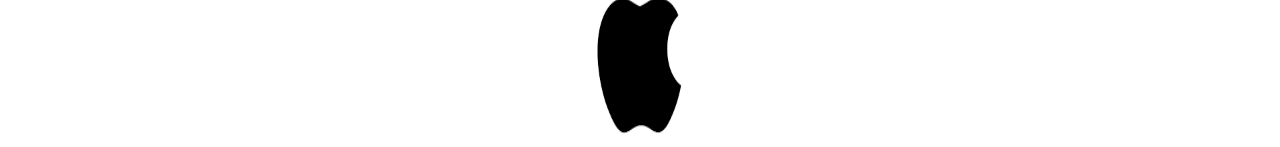
==== commit 54dc2f2b: "images shifted to orginal place" ====
--- a/index.html
+++ b/index.html
@@ -119,24 +119,19 @@
             </div>
         </div>
     </div>
-    <!-- <div class="biblo">
-        <img src="https://zeevector.com/wp-content/uploads/2021/02/Titan-Logo-PNG.png" alt="">
-        <img src="https://cdn.freebiesupply.com/images/large/2x/apple-logo-transparent.png" alt="">
-        <img src="https://upload.wikimedia.org/wikipedia/commons/b/b2/Fastrack_logo.png" alt="">
-    </div> -->
 
     <div class="logo">
         <div class="company" id="logo1">  
            
-            <a href="https://www.gonoise.com">
+            <!-- <a href="https://www.gonoise.com"> -->
                 <img src="noise.png" alt="">
-            </a>
+            <!-- </a> -->
         </div>
 
         <div class="company" id="logo2">
-            <a href="http://">
+            <!-- <a href="http://"> -->
             <img src="https://marksmendaily.com/wp-content/uploads/2023/02/Abhishek-MPL-3.png" alt="">
-        </a>
+        <!-- </a> -->
         </div>
 
         <div class="company" id="logo3">
--- a/hub.css
+++ b/hub.css
@@ -179,11 +179,11 @@
     justify-content: space-around;
     
 }
-#logo2{
+/* #logo2{
    
     height: fit-content;
     
-}
+} */
 .company img{
    height: inherit;
    width: inherit;
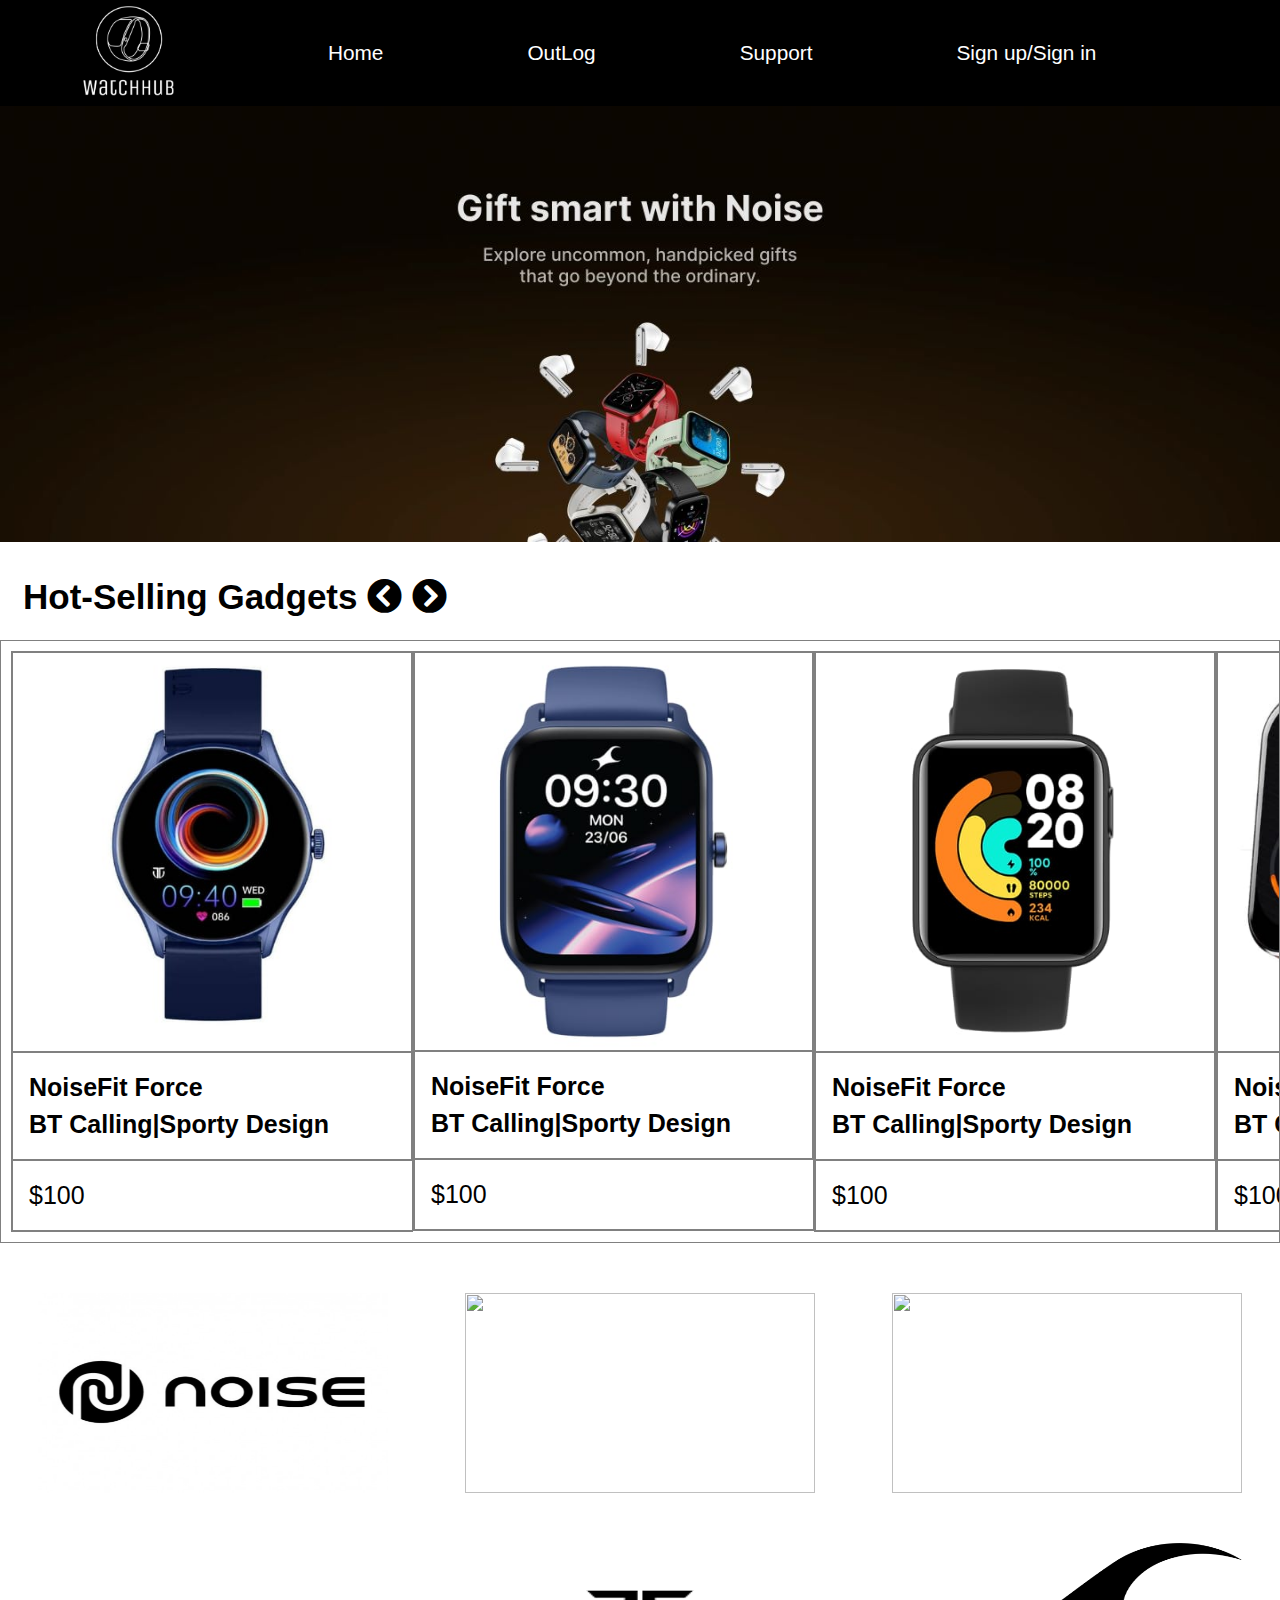
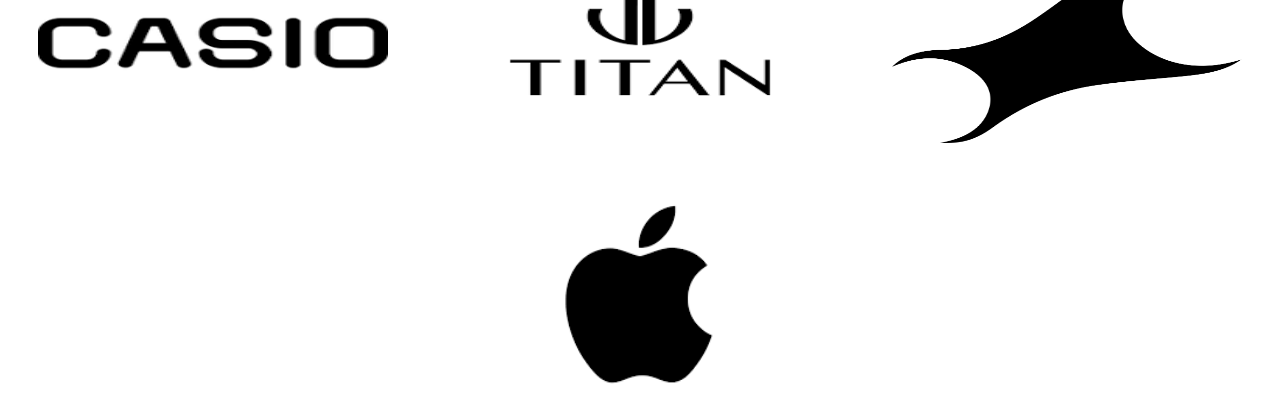
==== commit 3ee1db00: "two web pages added" ====
--- a/index.html
+++ b/index.html
@@ -155,17 +155,6 @@
         </div>
 
     </div>
-    
-
-    <!-- <div class="pro">
-        <p>NoiseFit Force</p>
-        <p>NoiseFit Force</p>
-        <p>NoiseFit Force</p>
-        <p>NoiseFit Force</p>
-        <p>NoiseFit Force</p>
-        <p>NoiseFit Force</p>
-        <p>NoiseFit Force</p>
-    </div> -->
 
     <script>
         let slideIndex = 0;
--- a/hub.css
+++ b/hub.css
@@ -46,6 +46,7 @@
 }
 
 #navbar ul li a {
+    text-decoration: none;
     position: relative;
     display: block;
     color: white;
@@ -166,8 +167,8 @@
 }
 
 .company {
-    height: 200px;
-    width: 200px;
+   height: 200px;
+    width: 350px;
     margin-top: 50px;
 
 }
@@ -179,57 +180,54 @@
     justify-content: space-around;
     
 }
-/* #logo2{
-   
-    height: fit-content;
-    
-} */
+
 .company img{
    height: inherit;
    width: inherit;
 }
+/* for support webpage */
+.support_company{
+    height: 280px;
+    width: 350px;
+    margin-top: 50px;
+    
+}
+.support_company img{
+    height: inherit;
+    width: inherit;
+}
+.support_page_logo{
+    display: flex;
+    flex-wrap: wrap;
+    justify-content: space-around;
+    height: fit-content;
+}
+.body1{
+    margin: 0;
+  display: flex;
+  justify-content: center;
+  align-items: center;
+  height: 100vh;
+    
+}
 .support_features{
     display: flex;
+    justify-content: space-around;
+    
+}
+.items_of_support {
+    display: flex;
+    justify-content: space-around;
     align-items: center;
-justify-content: space-around;
-}
-.items_of_support{
-    border:2px solid black;
-    flex-direction: column;
-}
-/* #logo6{
-    width: 50px;
-    height: 50px;
-} */
-/* #logo1 {
-    background-image: url('noise.png');
-}
-
-#logo2 {
-    background-image: url('https://marksmendaily.com/wp-content/uploads/2023/02/Abhishek-MPL-3.png');
-}
-
-#logo3 {
-    background-image: url("https://download.logo.wine/logo/Redmi/Redmi-Logo.wine.png");
-}
-
-#logo4 {
-    background-image: url("https://download.logo.wine/logo/Redmi/Redmi-Logo.wine.png");
-}
-
-#logo5 {
-    background-image: url("https://download.logo.wine/logo/Redmi/Redmi-Logo.wine.png");
-}
-
-#logo6 {
-    background-image: url("https://download.logo.wine/logo/Redmi/Redmi-Logo.wine.png");
-}
-
-#logo7 {
-    background-image: url("https://download.logo.wine/logo/Redmi/Redmi-Logo.wine.png");
-}
-
-#logo1,#logo2,#logo3,#logo4,#logo5,#logo6,#logo7{
-    background-size: cover;
-    
-} */+    border:1px solid black;
+    width: 400px;
+    height: 200px;
+    margin: 0 10px;
+    background-color: #2863e2;
+    border-radius: 25px;
+  }
+.items_of_support img{
+    display: block;
+    flex-direction: row;
+    width: 100px;
+} 
